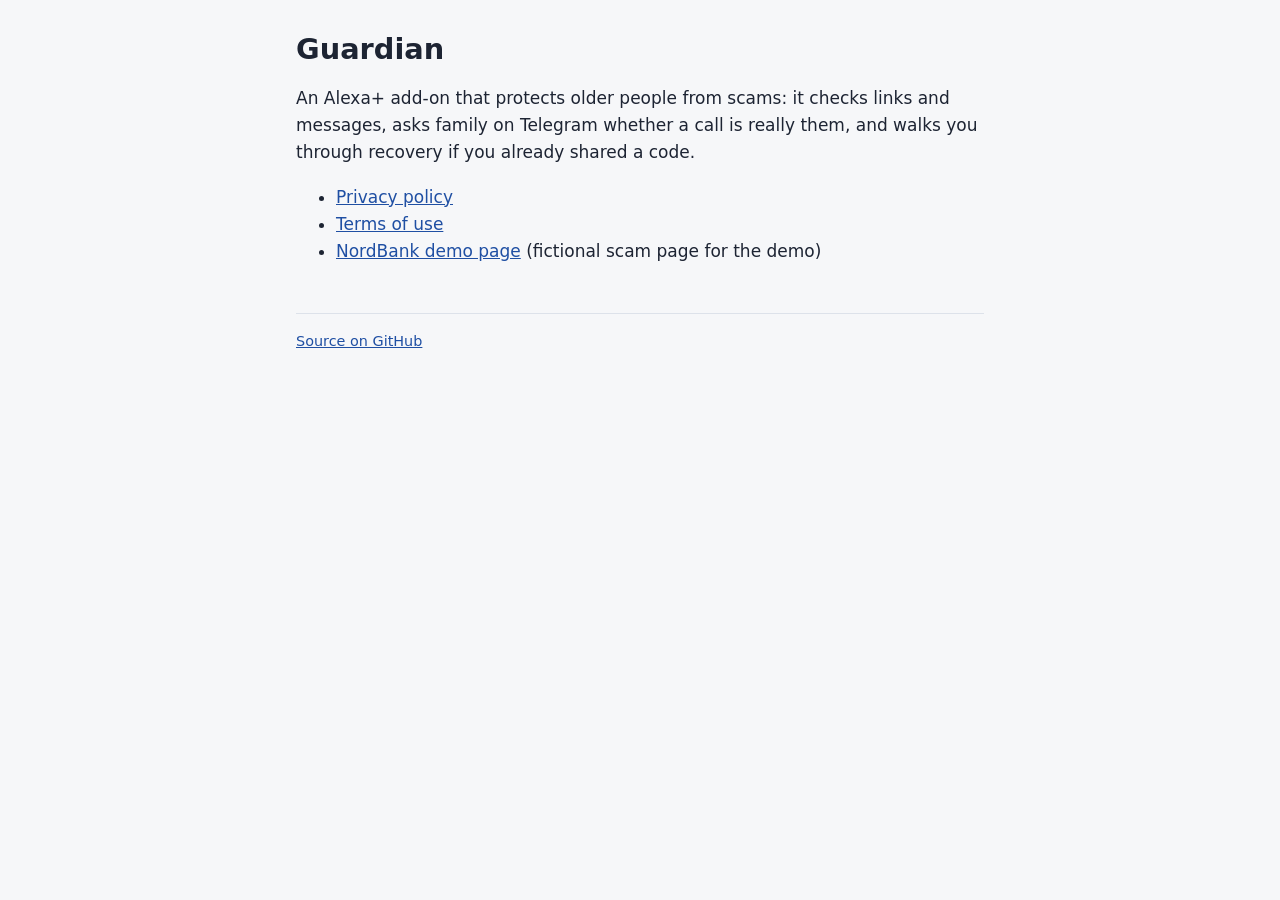
==== site/index.html @ 10bd0725 "site: add demo pages, terms, privacy, and mock NordBank phishing site" ====
<!doctype html>
<html lang="en">
<head>
<meta charset="utf-8">
<meta name="viewport" content="width=device-width, initial-scale=1">
<title>Guardian</title>
<link rel="stylesheet" href="style.css">
</head>
<body>
<main>
  <h1>Guardian</h1>
  <p>An Alexa+ add-on that protects older people from scams: it checks links and messages, asks family on Telegram whether a call is really them, and walks you through recovery if you already shared a code.</p>
  <ul>
    <li><a href="privacy.html">Privacy policy</a></li>
    <li><a href="terms.html">Terms of use</a></li>
    <li><a href="nordbank/">NordBank demo page</a> (fictional scam page for the demo)</li>
  </ul>
  <footer><a href="https://github.com/Amaanrais/guardian-alexa">Source on GitHub</a></footer>
</main>
</body>
</html>
---- site/style.css ----
:root { --ink: #1d2433; --muted: #5b6475; --line: #dde2ea; --bg: #f6f7f9; --accent: #1f4fa3; }
* { box-sizing: border-box; }
body { margin: 0; background: var(--bg); color: var(--ink); font: 17px/1.6 system-ui, -apple-system, "Segoe UI", sans-serif; }
main { max-width: 720px; margin: 0 auto; padding: 32px 16px 64px; }
h1 { font-size: 1.8rem; line-height: 1.25; margin: 0 0 8px; }
h2 { font-size: 1.2rem; margin: 32px 0 8px; }
a { color: var(--accent); }
.muted { color: var(--muted); }
footer { border-top: 1px solid var(--line); margin-top: 48px; padding-top: 16px; font-size: .9rem; color: var(--muted); }
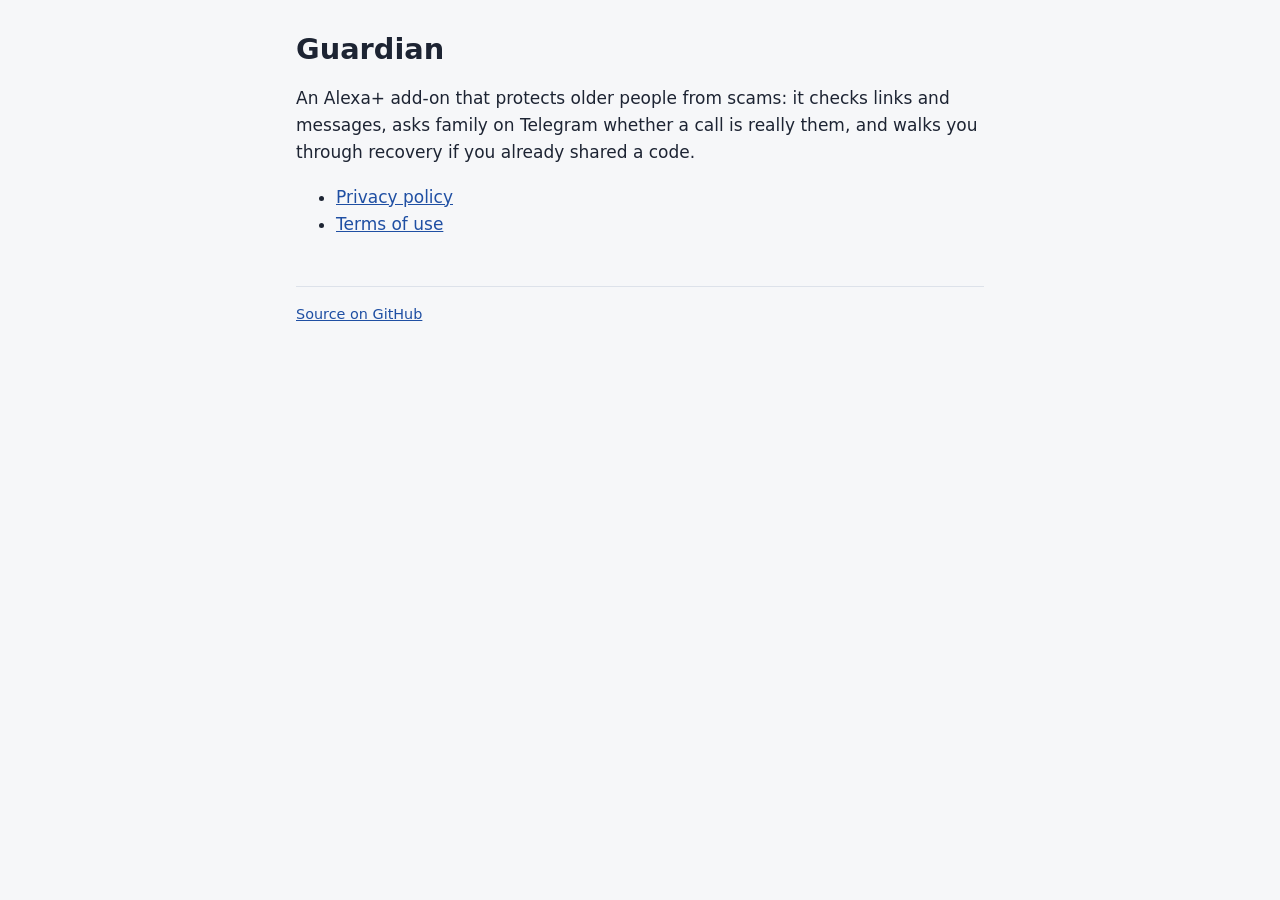
==== commit 06a948bc: "Clean up config, harden the agent, and tunnel the demo bank page - .env.example: every value blank (" ====
--- a/site/index.html
+++ b/site/index.html
@@ -13,7 +13,6 @@
   <ul>
     <li><a href="privacy.html">Privacy policy</a></li>
     <li><a href="terms.html">Terms of use</a></li>
-    <li><a href="nordbank/">NordBank demo page</a> (fictional scam page for the demo)</li>
   </ul>
   <footer><a href="https://github.com/Amaanrais/guardian-alexa">Source on GitHub</a></footer>
 </main>
